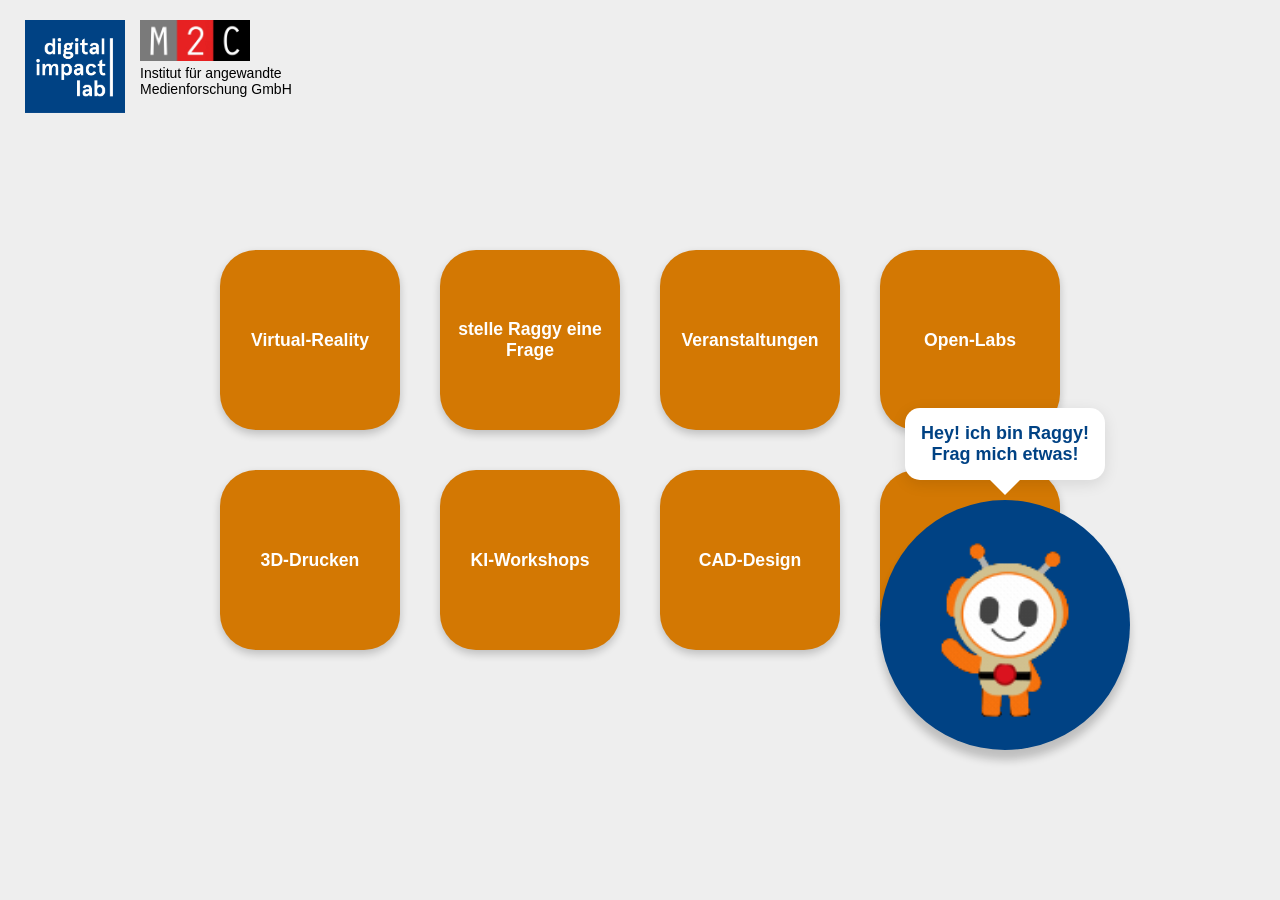
==== index.html @ 56a3967a "Add files via upload" ====
<!DOCTYPE html>
<html lang="de">
<head>
    <meta charset="UTF-8">
    <meta name="viewport" content="width=device-width, initial-scale=1.0">
    <title>Menü Auswahl</title>
    <link rel="stylesheet" href="index.source/layout.css">
    <link rel="stylesheet" href="index.source/prompt-layout.css">
    <style>
       
    </style>
</head>
<body  style="background-color: #eee;">
    <img src="index.source/dillogo.png" alt="dillogo" style="width: 100px; height: auto; position: absolute; top: 20px; left: 25px; z-index: 1000; user-select: none;">
    <div style="position: absolute; top: 20px; left: 140px; z-index: 1000; user-select: none;">
        <img src="index.source/m2c.jpg" alt="m2c" style="width: 110px; height: auto;">
        <p style="font-size: 14px; font-family: 'Gill Sans', 'Gill Sans MT', Calibri, 'Trebuchet MS', sans-serif;">Institut für angewandte <br> Medienforschung GmbH</p>
    </div>

    <div class="raggy-container">
        <div class="speech-bubble">
            Hey! ich bin Raggy! Frag mich etwas!
        </div>
        <img src="index.source/Raggy.png" alt="Raggy" style="background-color: #004284; width: 250px; height: 250px; border-radius: 50%; box-shadow: 0 10px 8px rgba(0, 0, 0, 0.2);">
    </div>

    <div class="menu-container" style="position: absolute; top: 50%; left: 50%; transform: translate(-50%, -50%); user-select: none;">
        <ul id="main-menu" style="font-family: 'Gill Sans', 'Gill Sans MT', Calibri, 'Trebuchet MS', sans-serif; color: #ffffff;">
            <li data-value="1"><h3>Virtual-Reality</h3></li>
            <li data-value="2"><h3>stelle Raggy eine Frage</h3></li>
            <li data-value="3"><h3>Veranstaltungen</h3></li>
            <li data-value="4"><h3>Open-Labs</h3></li>
            <li data-value="5"><h3>3D-Drucken</h3></li>
            <li data-value="6"><h3>KI-Workshops</h3></li>
            <li data-value="7"><h3>CAD-Design</h3></li>
            <li data-value="8"><h3>Direkt buchen</h3></li>
        </ul>
    </div>
  
    <!-- <div id="selection-output">Bitte wählen Sie ein Menü aus.</div> -->

    <!-- Modal für das Buchungsfenster -->
    <div id="bookingIframeModal" class="iframe-modal-overlay">
        <div class="iframe-modal-content">
            <span class="close-iframe-btn" id="closeIframe">&times;</span>
            <!-- Iframe lädt die externe Buchungsseite -->
            <iframe src="index.source/booking.html" width="100%" height="600px" style="border:none; border-radius: 4px;"></iframe>
        </div>
    </div>

    <!-- Modal für das Chatfenster -->
    <div id="raggyChatModal" class="chat-modal-overlay">
        <div class="chat-modal-content">
            <span class="close-chat-btn" id="closeChat">&times;</span>
            <h2>Chat mit Raggy</h2>
            <div id="chatBox" class="chat-box">
                <div class="chat-message raggy">
                    Hallo! Ich bin Raggy. Wie kann ich dir heute helfen?
                </div>
            </div>
            <div class="chat-input-area">
                <input type="text" id="chatInput" placeholder="Stelle eine Frage..." />
                <button id="sendChatBtn">Senden</button>
            </div>
        </div>
    </div>

<script>
        document.addEventListener('DOMContentLoaded', () => {
            const menuItems = document.querySelectorAll('#main-menu li');
            const bookingModal = document.getElementById('bookingIframeModal');
            const closeIframeBtn = document.getElementById('closeIframe');
            const raggyChatModal = document.getElementById('raggyChatModal');
            const closeChatBtn = document.getElementById('closeChat');
            const sendChatBtn = document.getElementById('sendChatBtn');
            const chatInput = document.getElementById('chatInput');
            const chatBox = document.getElementById('chatBox');

            menuItems.forEach(item => {
                item.addEventListener('click', () => {
                    menuItems.forEach(i => i.classList.remove('active'));
                    item.classList.add('active');
                    
                    if (item.dataset.value === "8") {
                        bookingModal.style.display = 'flex';
                    }
                    
                    if (item.dataset.value === "2") {
                        raggyChatModal.style.display = 'flex';
                    }
                });
            });

            closeIframeBtn.addEventListener('click', () => {
                bookingModal.style.display = 'none';
            });

            closeChatBtn.addEventListener('click', () => {
                raggyChatModal.style.display = 'none';
            });

            window.addEventListener('click', (event) => {
                if (event.target === bookingModal) {
                    bookingModal.style.display = 'none';
                }
                if (event.target === raggyChatModal) {
                    raggyChatModal.style.display = 'none';
                }
            });

            // Chat Senden Logik mit n8n-Anbindung und JSON-Bereinigung
            async function sendMessage() {
                const messageText = chatInput.value.trim();
                if (messageText !== "") {
                    // 1. User Message im UI hinzufügen
                    const userMessageDiv = document.createElement('div');
                    userMessageDiv.classList.add('chat-message', 'user');
                    userMessageDiv.textContent = messageText;
                    chatBox.appendChild(userMessageDiv);
                    chatInput.value = '';
                    chatBox.scrollTop = chatBox.scrollHeight;

                    // 2. Ein temporäres "Raggy tippt..."-Feld anzeigen
                    const loadingDiv = document.createElement('div');
                    loadingDiv.classList.add('chat-message', 'raggy');
                    loadingDiv.id = 'raggy-loading';
                    loadingDiv.textContent = "Raggy überlegt...";
                    chatBox.appendChild(loadingDiv);
                    chatBox.scrollTop = chatBox.scrollHeight;

                    try {
                        // 3. FETCH AN DEN n8n WEBHOOK
                        const response = await fetch('https://n8n.aifellers.com/webhook/130420e6-8e23-499b-b430-eb3d8162fff0', {
                            method: 'POST',
                            headers: {
                                'Content-Type': 'application/json'
                            },
                            body: JSON.stringify({ 
                                chatInput: messageText
                            })
                        });

                        if (!response.ok) {
                            throw new Error('Netzwerk-Antwort war nicht ok');
                        }

                        const responseText = await response.text();
                        let displayMessage = "";

                        try {
                            if (responseText) {
                                let data = JSON.parse(responseText);
                                
                                // Falls n8n ein Array schickt: [{"response": "..."}] -> nimm das erste Element
                                if (Array.isArray(data)) {
                                    data = data[0];
                                }
                                
                                // Extrahiere den reinen Text aus den typischen n8n/Ollama-Feldern
                                displayMessage = data.response || data.output || (typeof data === 'string' ? data : JSON.stringify(data));
                            } else {
                                displayMessage = "Keine Antwort von Raggy erhalten.";
                            }
                        } catch (e) {
                            // Falls die Antwort kein JSON war, zeige den Text direkt an
                            displayMessage = responseText || "Keine Antwort von Raggy erhalten.";
                        }
                        
                        // 4. Lade-Anzeige entfernen
                        const loadingElement = document.getElementById('raggy-loading');
                        if (loadingElement) loadingElement.remove();

                        // 5. Echte, saubere KI-Antwort im UI anzeigen
                        const raggyMessageDiv = document.createElement('div');
                        raggyMessageDiv.classList.add('chat-message', 'raggy');
                        raggyMessageDiv.textContent = displayMessage;
                        chatBox.appendChild(raggyMessageDiv);
                        chatBox.scrollTop = chatBox.scrollHeight;

                    } catch (error) {
                        console.error('Fehler beim Webhook-Fetch:', error);
                        const loadingElement = document.getElementById('raggy-loading');
                        if (loadingElement) loadingElement.remove();
                        
                        const errorDiv = document.createElement('div');
                        errorDiv.classList.add('chat-message', 'raggy');
                        errorDiv.style.color = 'red';
                        errorDiv.textContent = "Ups! Ich konnte keine Verbindung zu meinem Gehirn aufbauen.";
                        chatBox.appendChild(errorDiv);
                        chatBox.scrollTop = chatBox.scrollHeight;
                    }
                }
            }

            sendChatBtn.addEventListener('click', sendMessage);

            chatInput.addEventListener('keypress', (event) => {
                if (event.key === 'Enter') {
                    sendMessage();
                }
            });
        });
    </script>
</body>
</html>
---- index.source/layout.css ----
*{
    margin: 0;
    padding: 0;
    box-sizing: border-box;
    
    }


        .menu-container {
            /* background: rgba(255, 255, 255, 0.9); */
            padding: 20px;
            border-radius: 8px;
            /* box-shadow: 0 4px 6px rgba(0,0,0,0.1); */
        }
        ul {
            list-style: none;
            padding: 0;
            margin: 0;
        }
        li {
            padding: 10px 20px;
            margin: 5px 0;
            background-color: #eee;
            cursor: pointer;
            border-radius: 4px;
            transition: background-color 0.3s;
            text-align: center;
        }
        li:hover {
            background-color: #8cf099;
        }
        li.active {
            background-color: #4CAF50;
            color: rgb(159, 240, 152);
        }
        #selection-output {
            margin-top: 20px;
            font-weight: bold;
            color: rgb(21, 248, 0);
        }

         :root {
            --menu-size: 300px;
            --item-size: 180px;
        }
        body {
            display: flex;
            flex-direction: column;
            justify-content: center;
            align-items: center;
            min-height: 100vh;
            margin: 0;
            overflow: hidden;
        }
        .menu-container {
            position: relative;
            display: flex;
            justify-content: center;
            align-items: center;
        }
        #main-menu {
            display: grid;
            grid-template-columns: repeat(4, 1fr);
            gap: 40px;
            list-style: none;
            padding: 0;
            margin: 0;
        }
        #main-menu li {
            width: var(--item-size);
            height: var(--item-size);
            padding: 15px;
            margin: 0;
            display: flex;
            align-items: center;
            justify-content: center;
            background: #D37803;
            border-radius: 20%;
            cursor: pointer;
            transition: all 0.3s ease;
            box-shadow: 0 4px 8px rgba(0,0,0,0.2);
            text-align: center;
            overflow: hidden;
        }
        #main-menu li h3 {
            font-size: 1.1rem;
            margin: 0;
            hyphens: auto;
            word-wrap: break-word;
        }
        #main-menu li:hover {
            background-color: #bbb;
            transform: scale(1.1);
        }
        #main-menu li.active {
            background-color: #4CAF50;
            color: white;
            box-shadow: 0 0 15px #4CAF50;
        }
        #selection-output {
            margin-top: 40px;
            font-weight: bold;
            color: white;
            background: rgba(0,0,0,0.3);
            padding: 10px 20px;
            border-radius: 20px;
        }

        .raggy-container {
            position: absolute;
            bottom: 150px;
            right: 150px;
            display: flex;
            flex-direction: column;
            align-items: center;
            z-index: 1000;
            user-select: none;
        }
        .speech-bubble {
            position: relative;
            background: #ffffff;
            border-radius: 15px;
            padding: 15px;
            margin-bottom: 20px;
            box-shadow: 0 4px 15px rgba(0,0,0,0.1);
            font-family: 'Gill Sans', 'Gill Sans MT', Calibri, sans-serif;
            font-size: 18px;
            color: #004284;
            font-weight: bold;
            text-align: center;
            max-width: 200px;
        }
        .speech-bubble::after {
            content: '';
            position: absolute;
            bottom: -15px;
            left: 50%;
            transform: translateX(-50%);
            border-width: 15px 15px 0;
            border-style: solid;
            border-color: #ffffff transparent transparent;
        }
---- index.source/prompt-layout.css ----
*{
    margin: 0;
    padding: 0;
    box-sizing: border-box;
    
    }

 /* Modal Overlay */
        .iframe-modal-overlay {
            position: fixed;
            top: 0; left: 0; width: 100%; height: 100%;
            background: rgba(0, 0, 0, 0.6);
            z-index: 2000;
            display: none;
            justify-content: center;
            align-items: center;
        }
        /* Modal Box */
        .iframe-modal-content {
            background: #fff;
            padding: 30px 20px 20px 20px;
            border-radius: 8px;
            width: 80%;
            max-width: 900px;
            position: relative;
            box-shadow: 0 4px 15px rgba(0, 0, 0, 0.3);
        }
        /* Schließen-Button */
        .close-iframe-btn {
            position: absolute;
            top: 10px; right: 15px;
            font-size: 28px;
            font-weight: bold;
            cursor: pointer;
            color: #333;
        }
        .close-iframe-btn:hover {
            color: #ff0000;
        }
        /* Chat Modal Overlay */
        .chat-modal-overlay {
            position: fixed;
            top: 0; left: 0; width: 100%; height: 100%;
            background: rgba(0, 0, 0, 0.6);
            z-index: 2000;
            display: none;
            justify-content: center;
            align-items: center;
        }
        /* Chat Modal Box */
        .chat-modal-content {
            background: #fff;
            padding: 20px;
            border-radius: 8px;
            width: 80%;
            max-width: 600px;
            position: relative;
            box-shadow: 0 4px 15px rgba(0, 0, 0, 0.3);
            display: flex;
            flex-direction: column;
            gap: 15px;
        }
        .chat-modal-content h2 {
            margin-top: 0;
            margin-bottom: 10px;
            font-family: 'Gill Sans', 'Gill Sans MT', Calibri, 'Trebuchet MS', sans-serif;
            color: #004284;
        }
        /* Chat Schließen-Button */
        .close-chat-btn {
            position: absolute;
            top: 10px; right: 15px;
            font-size: 28px;
            font-weight: bold;
            cursor: pointer;
            color: #333;
        }
        .close-chat-btn:hover {
            color: #ff0000;
        }
        .chat-box {
            border: 1px solid #ccc;
            border-radius: 4px;
            height: 350px;
            overflow-y: auto;
            padding: 10px;
            display: flex;
            flex-direction: column;
            gap: 10px;
            background: #f9f9f9;
            font-family: Arial, sans-serif;
        }
        .chat-message {
            max-width: 80%;
            padding: 10px 15px;
            border-radius: 15px;
            line-height: 1.4;
        }
        .chat-message.raggy {
            background-color: #e0f7fa;
            align-self: flex-start;
            border-bottom-left-radius: 0;
            color: #004284;
        }
        .chat-message.user {
            background-color: #c8e6c9;
            align-self: flex-end;
            border-bottom-right-radius: 0;
            color: #2e7d32;
        }
        .chat-input-area {
            display: flex;
            gap: 10px;
        }
        .chat-input-area input {
            flex-grow: 1;
            padding: 10px;
            border: 1px solid #ccc;
            border-radius: 4px;
            font-size: 16px;
        }
        .chat-input-area button {
            padding: 10px 20px;
            background-color: #4CAF50;
            color: white;
            border: none;
            border-radius: 4px;
            cursor: pointer;
            font-size: 16px;
            font-weight: bold;
        }
        .chat-input-area button:hover {
            background-color: #45a049;
        }
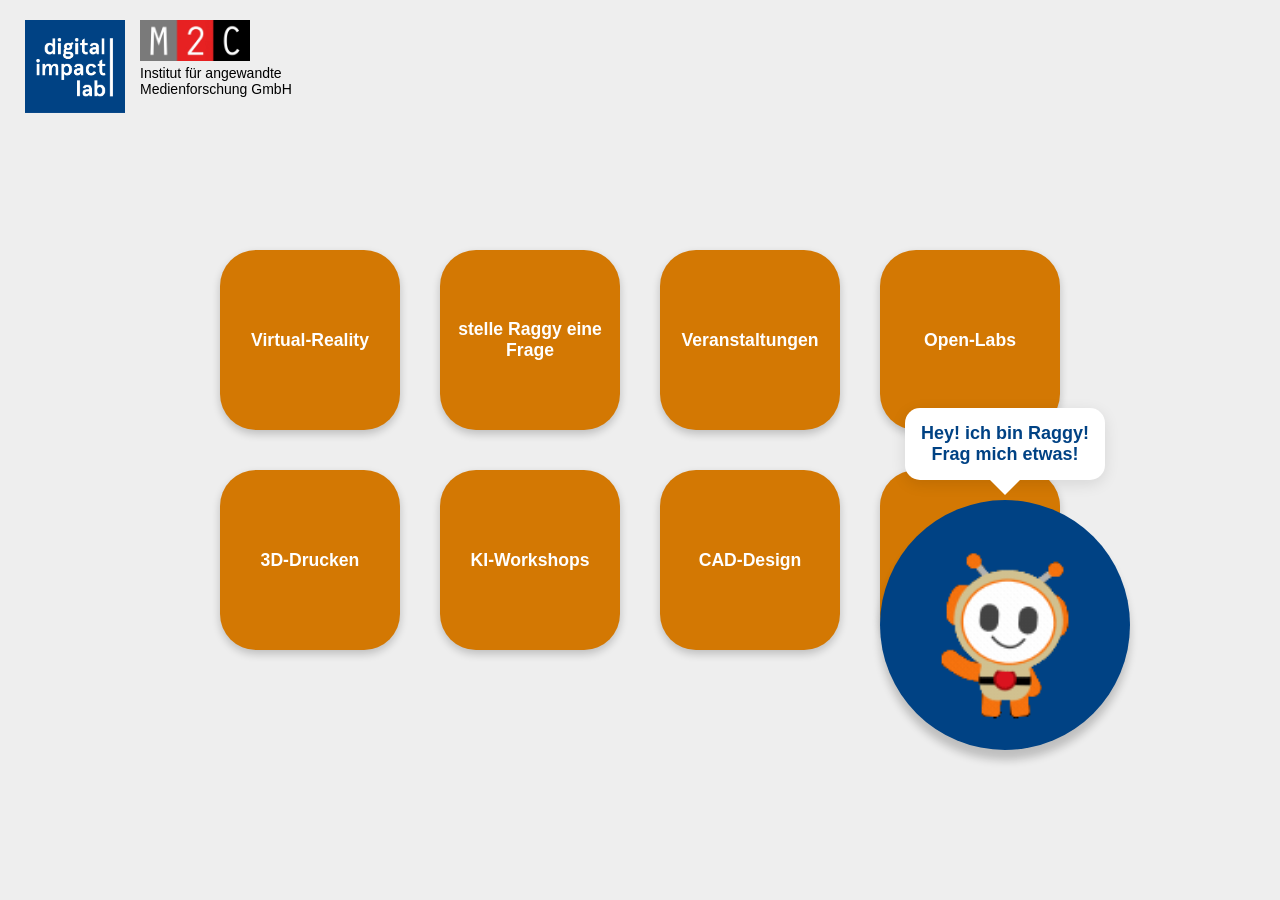
==== commit 62b8328d: "Update index.html" ====
--- a/index.html
+++ b/index.html
@@ -21,7 +21,7 @@
         <div class="speech-bubble">
             Hey! ich bin Raggy! Frag mich etwas!
         </div>
-        <img src="index.source/Raggy.png" alt="Raggy" style="background-color: #004284; width: 250px; height: 250px; border-radius: 50%; box-shadow: 0 10px 8px rgba(0, 0, 0, 0.2);">
+        <img id="raggyImage" src="index.source/Raggy.png" alt="Raggy" style="background-color: #004284; width: 250px; height: 250px; border-radius: 50%; box-shadow: 0 10px 8px rgba(0, 0, 0, 0.2); cursor: pointer;">
     </div>
 
     <div class="menu-container" style="position: absolute; top: 50%; left: 50%; transform: translate(-50%, -50%); user-select: none;">
@@ -55,7 +55,7 @@
             <h2>Chat mit Raggy</h2>
             <div id="chatBox" class="chat-box">
                 <div class="chat-message raggy">
-                    Hallo! Ich bin Raggy. Wie kann ich dir heute helfen?
+                    Hallo! Ich bin Raggy. Hast du eine Frage über Digital Impact Lab, z.B. über Workshops oder Events?
                 </div>
             </div>
             <div class="chat-input-area">
@@ -75,6 +75,7 @@
             const sendChatBtn = document.getElementById('sendChatBtn');
             const chatInput = document.getElementById('chatInput');
             const chatBox = document.getElementById('chatBox');
+            const raggyImage = document.getElementById('raggyImage');
 
             menuItems.forEach(item => {
                 item.addEventListener('click', () => {
@@ -89,6 +90,11 @@
                         raggyChatModal.style.display = 'flex';
                     }
                 });
+            });
+            
+            // Raggy Bild anklickbar machen
+            raggyImage.addEventListener('click', () => {
+                raggyChatModal.style.display = 'flex';
             });
 
             closeIframeBtn.addEventListener('click', () => {
@@ -202,4 +208,4 @@
         });
     </script>
 </body>
-</html>+</html>
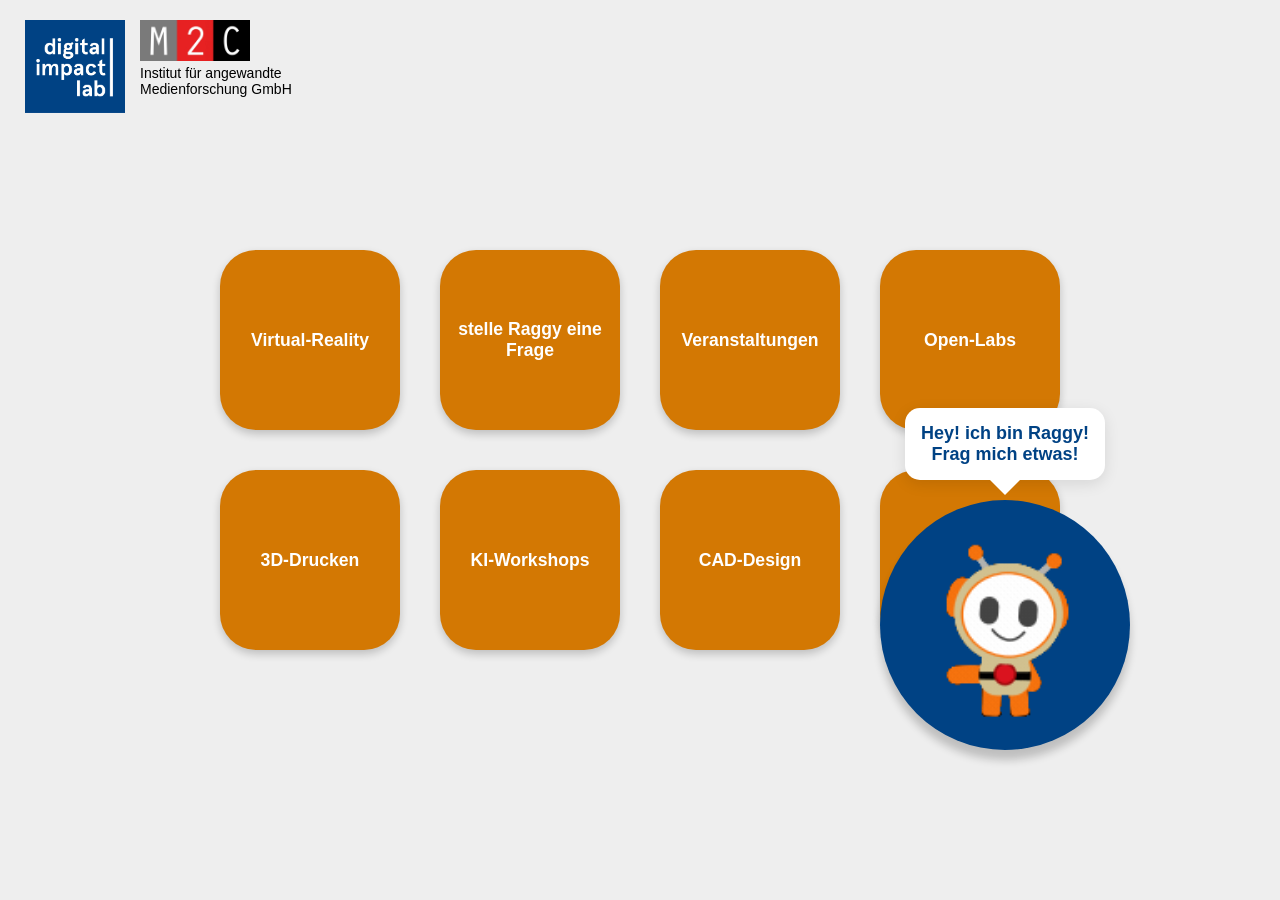
==== commit f4f8e717: "neu" ====
--- a/index.html
+++ b/index.html
@@ -138,8 +138,10 @@
                         // 3. FETCH AN DEN n8n WEBHOOK
                         const response = await fetch('https://n8n.aifellers.com/webhook/130420e6-8e23-499b-b430-eb3d8162fff0', {
                             method: 'POST',
+                            mode: 'cors',
                             headers: {
-                                'Content-Type': 'application/json'
+                                'Content-Type': 'application/json',
+                                'Accept': 'application/json'
                             },
                             body: JSON.stringify({ 
                                 chatInput: messageText
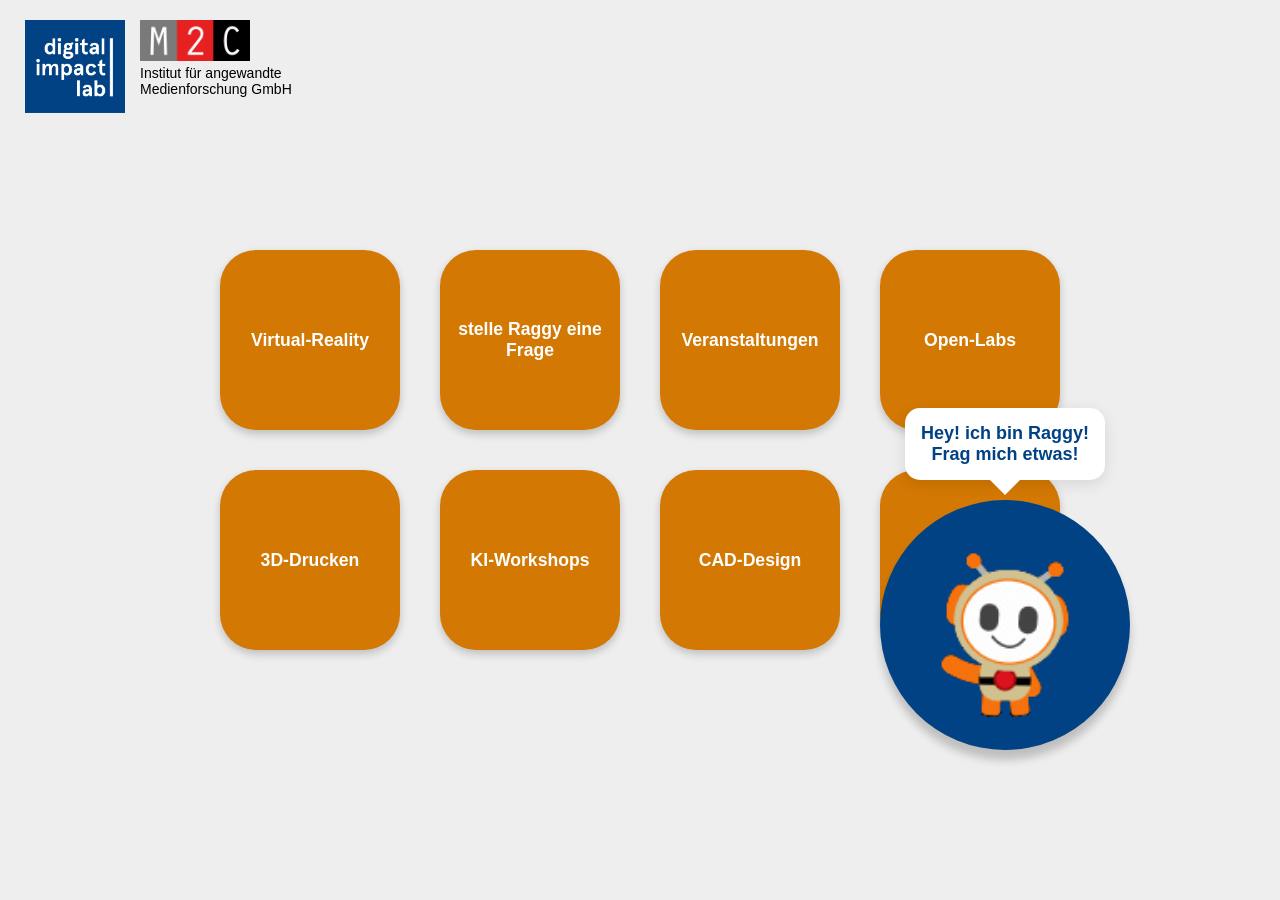
==== commit 81274e8d: "neu" ====
--- a/index.html
+++ b/index.html
@@ -136,7 +136,7 @@
 
                     try {
                         // 3. FETCH AN DEN n8n WEBHOOK
-                        const response = await fetch('https://n8n.aifellers.com/webhook/130420e6-8e23-499b-b430-eb3d8162fff0', {
+                        const response = await fetch('https://n8n.aifellers.com/webhook-test/130420e6-8e23-499b-b430-eb3d8162fff0', {
                             method: 'POST',
                             mode: 'cors',
                             headers: {
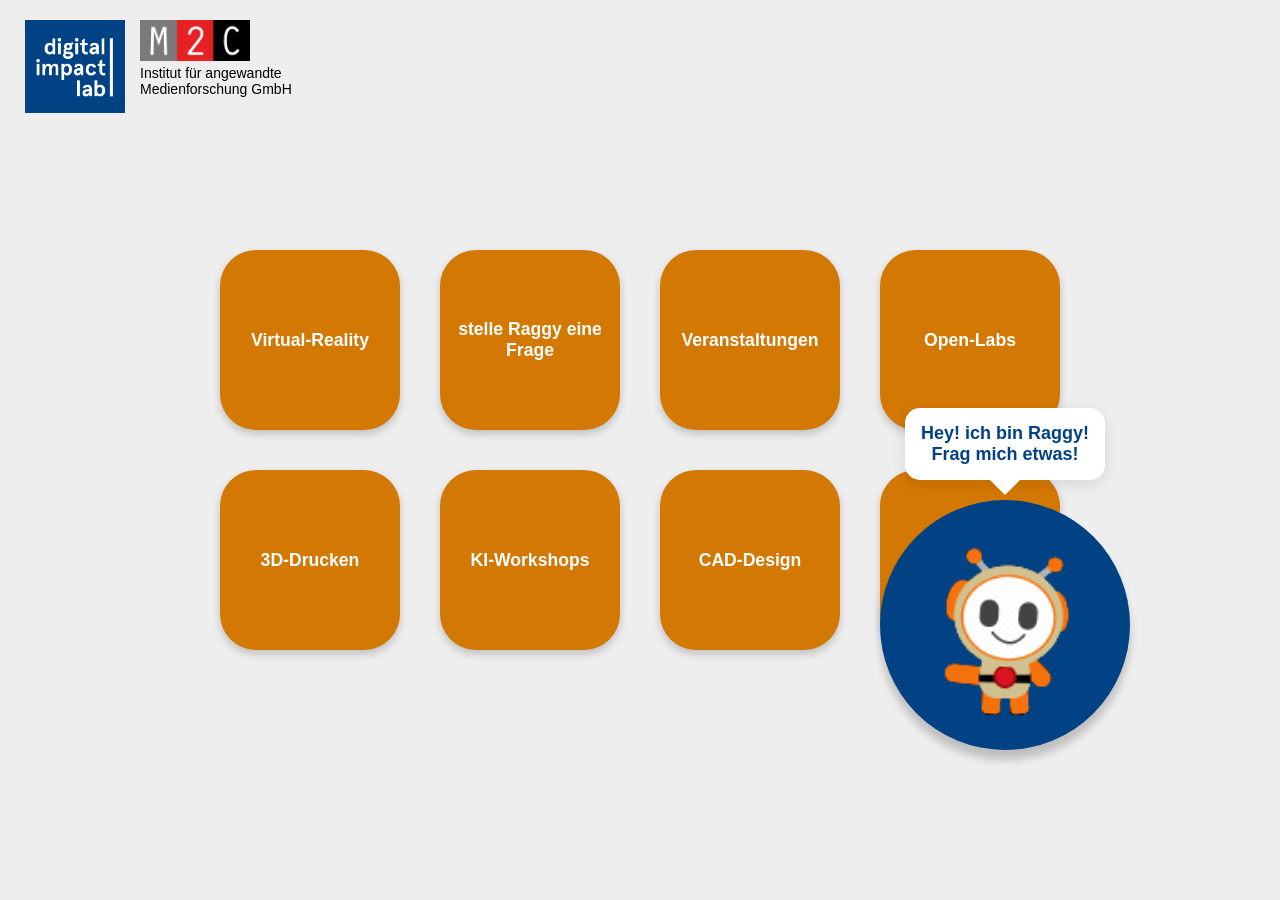
==== commit 355d3842: "test" ====
--- a/index.html
+++ b/index.html
@@ -136,7 +136,7 @@
 
                     try {
                         // 3. FETCH AN DEN n8n WEBHOOK
-                        const response = await fetch('https://n8n.aifellers.com/webhook-test/130420e6-8e23-499b-b430-eb3d8162fff0', {
+                        const response = await fetch('https://n8n.aifellers.com/webhook/130420e6-8e23-499b-b430-eb3d8162fff0', {
                             method: 'POST',
                             mode: 'cors',
                             headers: {
